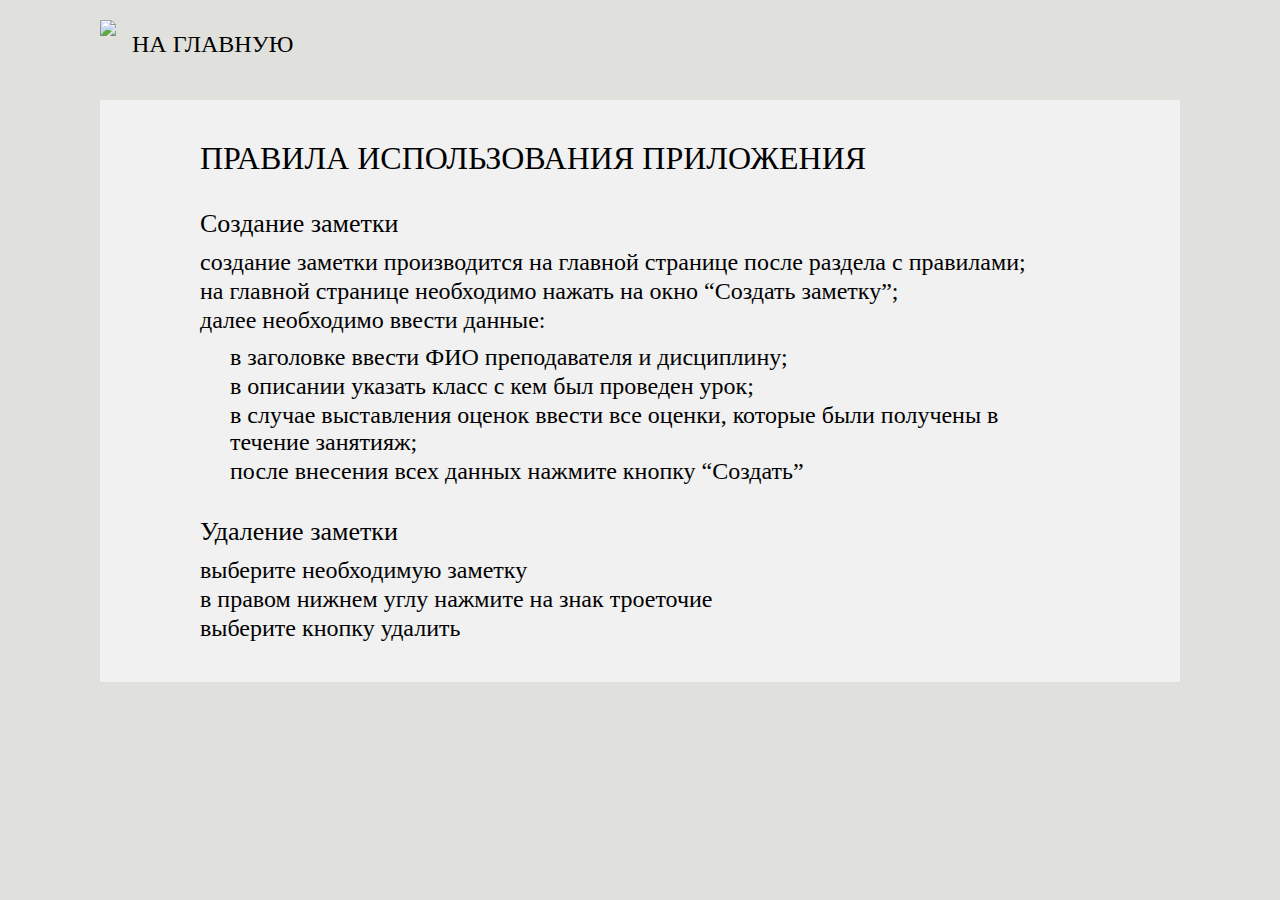
==== rule.html @ b887ef0a "Add files via upload" ====
<!DOCTYPE html>
<html lang="en">
<head>
    <meta charset="UTF-8">
    <meta name="viewport" content="width=device-width, initial-scale=1.0">
    <link rel="stylesheet" href="https://unicons.iconscout.com/release/v4.0.0/css/line.css">
    <link href="img/icon.svg" rel="shortcut icon" type="image/x-icon">
    <title>CheckTask</title>
</head>
<style>
     @font-face {
  font-family: "Jost";
  src: url(font/Jost-VariableFont_wght.ttf);
}

@font-face {
  font-family: "Jost-italic";
  src: url(font/Jost-Italic-VariableFont_wght.ttf);
}

* {
  margin: 0;
  padding: 0;
  box-sizing: border-box;
  font-family: "Jost";
}

body {
  background: #E0E1DD;
  padding: 20px 100px;
}

section {
    padding: 40px 100px;
    display: grid;
    gap: 32px;
    background-color: #f1f1f1;
}
/* header */
.head {
    min-height: 80px;
}
li {
    list-style-type: none;
}
.ic_set {
    max-width: 48px;
    min-height: 48px;
}
.back {
    gap: 16px;
    display: flex;
    list-style-type: none;
    align-items:center;
    text-decoration: none;
    font-size: 24px;
    color: #000;
}
/* rule */
h1 {
    font-size: 32px;
    font-weight: 400;
}
h2 {
    font-size: 26px;
    font-weight: 500;
}
.create {
    display: flex;
    flex-direction: column;
    gap: 10px;
}
li {
    font-size: 24px;
    font-weight: 300;
}
.p1 {
    display: flex;
    flex-direction: column;
    gap: 2px;
}
.p2 {
    display: flex;
    flex-direction: column;
    gap: 2px;
    margin-left: 30px;
}
@media (max-width: 736px) {
    body {
        padding: 20px 80px;
    }
    section {
        padding: 30px 60px;
    }
    .back {
        font-size: 20px;
    }
    .ic_set {
        max-width: 38px;
        min-height: 38px;
    }
    h1 {
        font-size: 26px;
    }
    h2 {
        font-size: 22px;
    }
    li {
        font-size: 20px;
    }
}
@media (max-width: 480px) {
    body {
        padding: 20px 50px;
    }
    section {
        padding: 30px 60px;
    }
    .back {
        font-size: 18px;
    }
    .ic_set {
        max-width: 28px;
        min-height: 28px;
    }
    h1 {
        font-size: 22px;
    }
    h2 {
        font-size: 20px;
    }
    li {
        font-size: 18px;
    }
}
</style>
<body>
    <div class="head">
        <li><a href="index.html" class="back"><img src="img/Left Arrow.svg" class="ic_set">НА ГЛАВНУЮ</a></li>
    </div>  
    <section>
        <h1>ПРАВИЛА ИСПОЛЬЗОВАНИЯ ПРИЛОЖЕНИЯ</h1>
        <div class="create">
            <h2>Создание заметки</h2>
            <div class="p1">
                <li>создание заметки производится на главной странице после раздела с правилами;</li>
                <li>на главной странице необходимо нажать на окно “Создать заметку”;</li>
                <li>далее необходимо ввести данные:</li>
            </div>
            <div class="p2">
                <li>в заголовке ввести ФИО преподавателя и дисциплину;</li>
                <li>в описании указать класс с кем был проведен урок;</li>
                <li>в случае выставления оценок ввести все оценки, которые были получены в течение занятияж;</li>
                <li>после внесения всех данных нажмите кнопку “Создать”</li>
            </div>
        </div>
        <div class="create">
            <h2>Удаление заметки</h2>
            <div class="p1">
                <li>выберите необходимую заметку</li>
                <li>в правом нижнем углу нажмите на знак троеточие</li>
                <li>выберите кнопку удалить</li>
            </div>
        </div>
    </section>
</body>
</html>
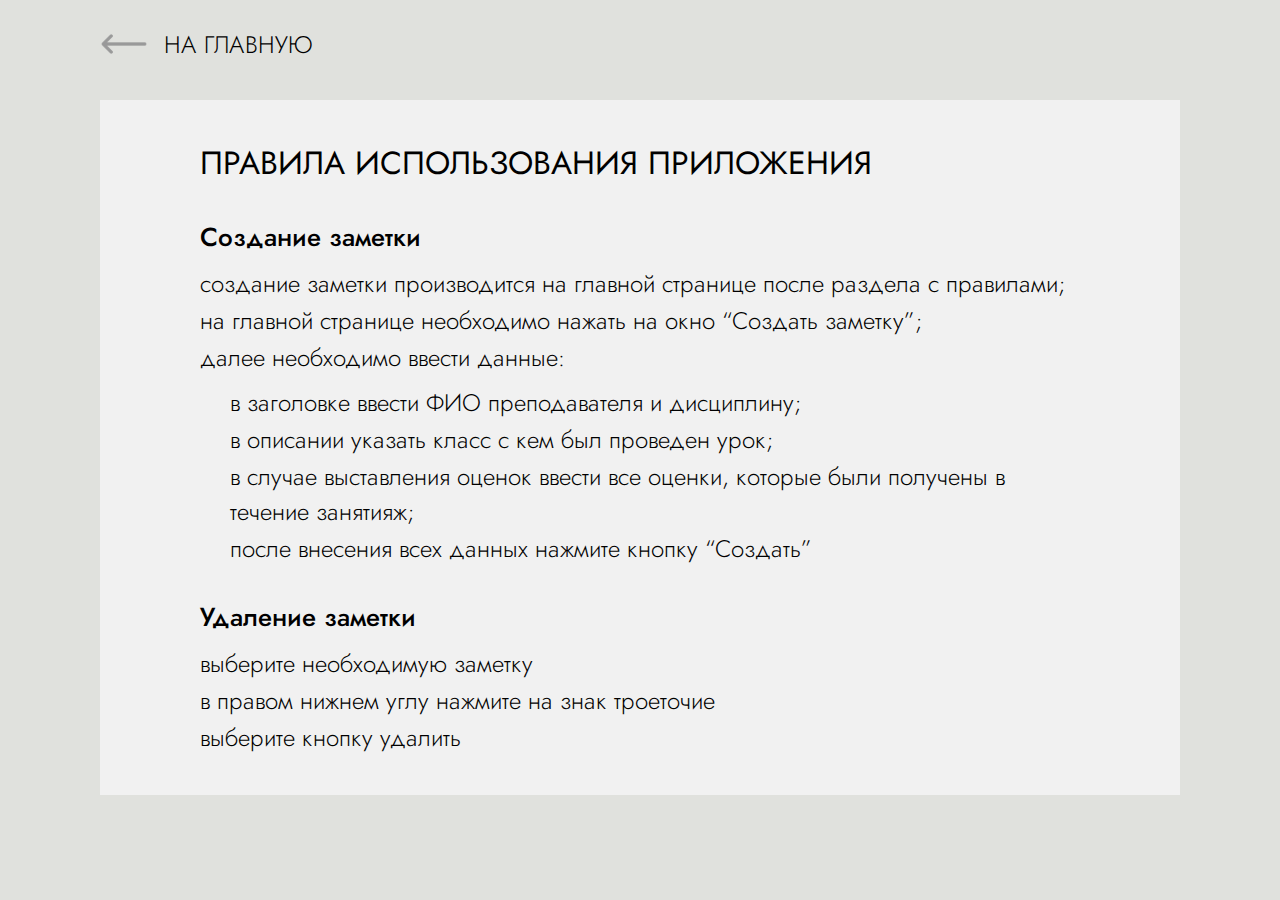
==== commit 3c4293e9: "Update rule.html" ====
--- a/rule.html
+++ b/rule.html
@@ -133,6 +133,17 @@
         font-size: 18px;
     }
 }
+@media (max-width: 356px) {
+    body {
+        padding: 10px;
+    }
+    section {
+        padding: 20px;
+    }
+    .back {
+        font-size: 14px;
+    }
+}
 </style>
 <body>
     <div class="head">
@@ -164,4 +175,4 @@
         </div>
     </section>
 </body>
-</html>+</html>
